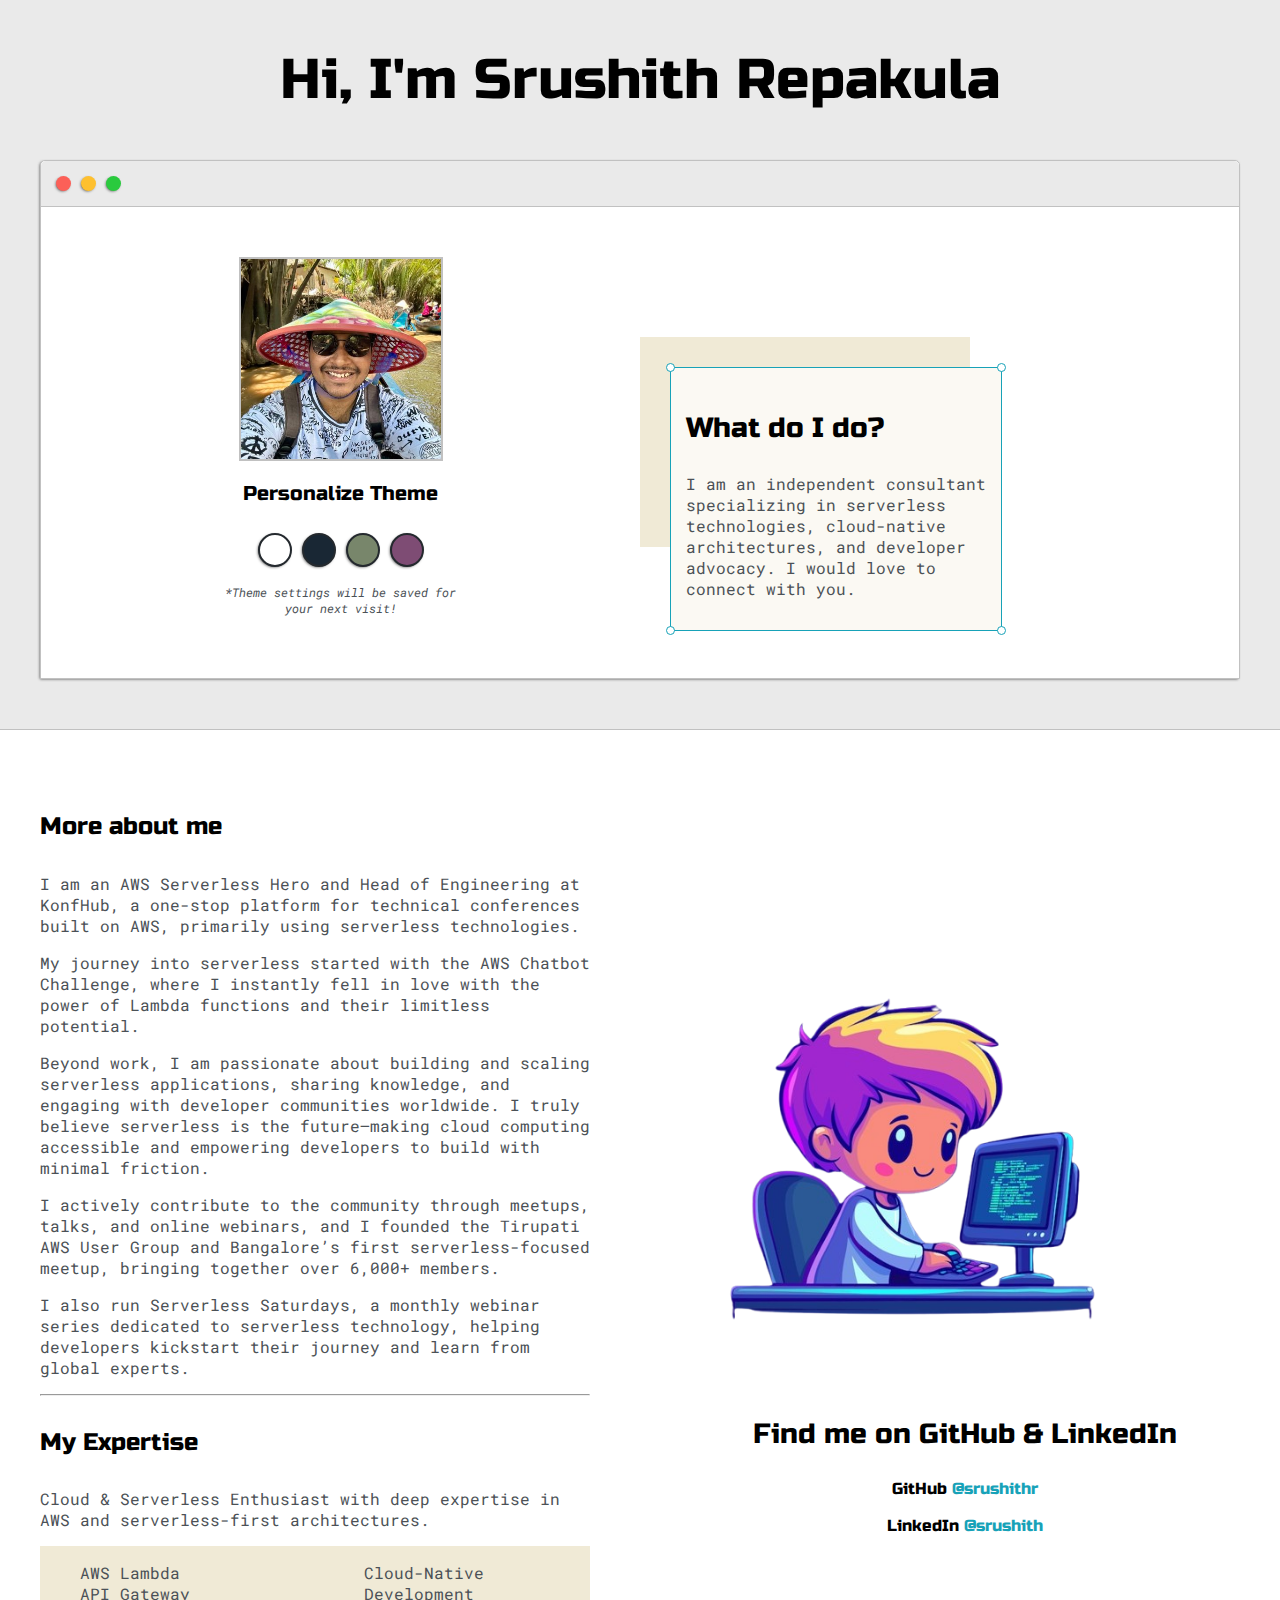
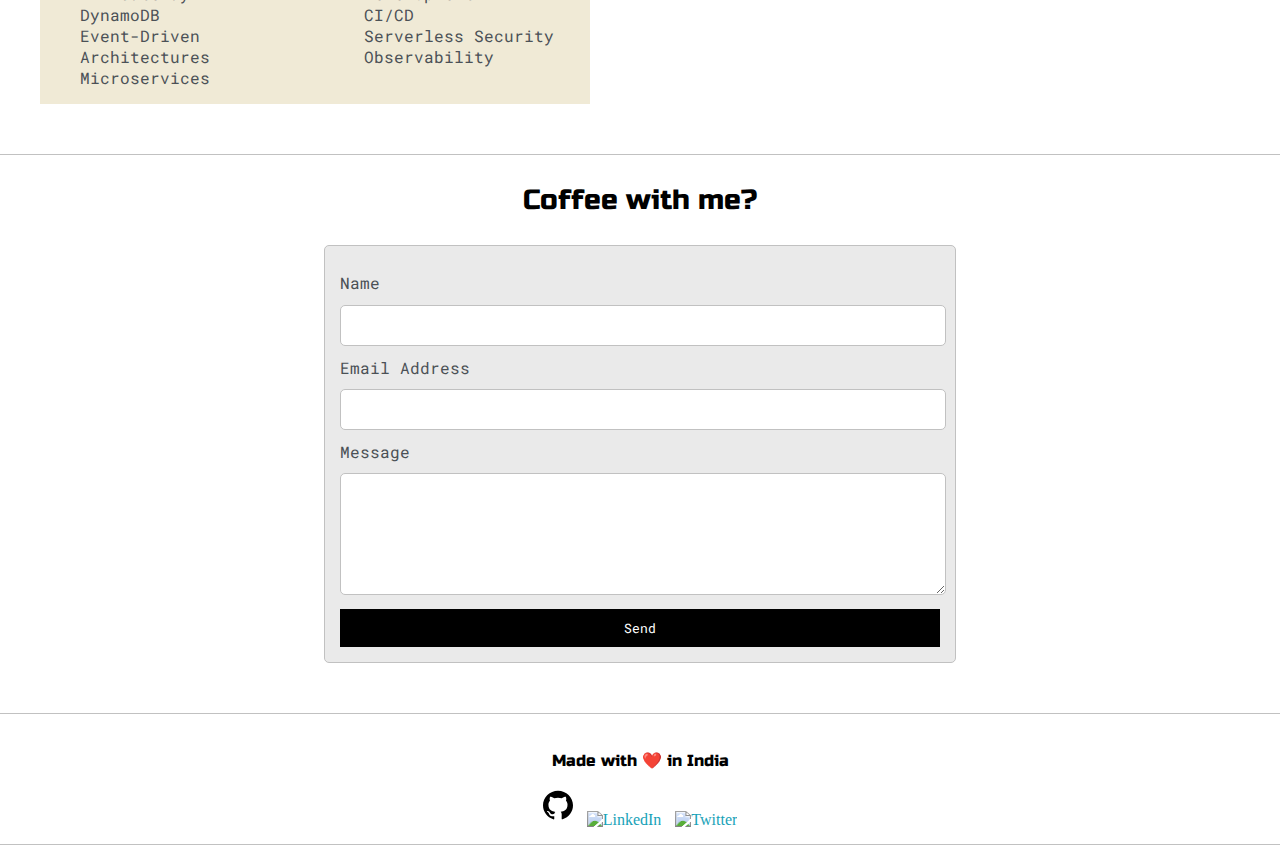
==== index.html @ 2303cbf9 "first commit" ====
<!DOCTYPE html>
<html>
  <head>
    <title>Srushith Repakula</title>

    <meta
      name="viewport"
      content="width=device-width, initial-scale=1, maximum-scale=1, minimum-scale=1"
    />
    <meta name="description" content="Portfolio" />
    <meta name="keywords" content="HTML, CSS, JavaScript" />
    <meta name="author" content="Srushith Repakula" />

    <link
      href="https://fonts.googleapis.com/css2?family=Russo+One&display=swap"
      rel="stylesheet"
    />

    <link
      href="https://fonts.googleapis.com/css2?family=Roboto+Mono:wght@500&family=Russo+One&display=swap"
      rel="stylesheet"
    />
    <link
      rel="icon"
      href="https://www.flaticon.com/svg/static/icons/svg/943/943026.svg"
      type="image/gif"
      sizes="16x16"
    />

    <link rel="stylesheet" href="default.css" />
    <link id="theme-style" rel="stylesheet" href="" />
  </head>
  <body>
    <section class="s1">
      <div class="main-container">
        <div class="greeting-wrapper">
          <h1>Hi, I'm Srushith Repakula</h1>
        </div>

        <div class="intro-wrapper" style="margin-bottom: 50px">
          <div class="nav-wrapper">
            <div class="dots-wrapper">
              <div id="dot-1" class="browser-dot"></div>
              <div id="dot-2" class="browser-dot"></div>
              <div id="dot-3" class="browser-dot"></div>
            </div>
          </div>

          <div class="left-column">
            <img
              id="profile_pic"
              src="images/srushith.jpg"
              alt="Srushith Repakula"
            />
            <h5 style="text-align: center; line-height: 0">
              Personalize Theme
            </h5>

            <div id="theme-options-wrapper">
              <div data-mode="light" id="light-mode" class="theme-dot"></div>
              <div data-mode="blue" id="blue-mode" class="theme-dot"></div>
              <div data-mode="green" id="green-mode" class="theme-dot"></div>
              <div data-mode="purple" id="purple-mode" class="theme-dot"></div>
            </div>

            <p id="settings-note">
              *Theme settings will be saved for<br />your next visit!
            </p>
          </div>

          <div class="right-column">
            <div id="preview-shadow">
              <div id="preview">
                <div id="corner-tl" class="corner"></div>
                <div id="corner-tr" class="corner"></div>
                <h3>What do I do?</h3>
                <p>
                  I am an independent consultant specializing in serverless
                  technologies, cloud-native architectures, and developer
                  advocacy. I would love to connect with you.
                </p>
                <div id="corner-br" class="corner"></div>
                <div id="corner-bl" class="corner"></div>
              </div>
            </div>
          </div>
        </div>
      </div>
    </section>

    <section class="s2">
      <div class="main-container">
        <div class="about-wrapper">
          <div class="about-me">
            <h4>More about me</h4>
            <p>
              I am an AWS Serverless Hero and Head of Engineering at KonfHub, a
              one-stop platform for technical conferences built on AWS,
              primarily using serverless technologies.
            </p>

            <p>
              My journey into serverless started with the AWS Chatbot Challenge,
              where I instantly fell in love with the power of Lambda functions
              and their limitless potential.
            </p>

            <p>
              Beyond work, I am passionate about building and scaling serverless
              applications, sharing knowledge, and engaging with developer
              communities worldwide. I truly believe serverless is the
              future—making cloud computing accessible and empowering developers
              to build with minimal friction.
            </p>

            <p>
              I actively contribute to the community through meetups, talks, and
              online webinars, and I founded the Tirupati AWS User Group and
              Bangalore’s first serverless-focused meetup, bringing together
              over 6,000+ members.
            </p>

            <p>
              I also run Serverless Saturdays, a monthly webinar series
              dedicated to serverless technology, helping developers kickstart
              their journey and learn from global experts.
            </p>

            <hr />

            <h4>My Expertise</h4>

            <p>
              Cloud & Serverless Enthusiast with deep expertise in AWS and
              serverless-first architectures.
            </p>

            <div id="skills">
              <ul>
                <li>AWS Lambda</li>
                <li>API Gateway</li>
                <li>DynamoDB</li>
                <li>Event-Driven Architectures</li>
                <li>Microservices</li>
              </ul>
              <ul>
                <li>Cloud-Native Development</li>
                <li>CI/CD</li>
                <li>Serverless Security</li>
                <li>Observability</li>
              </ul>
            </div>
          </div>

          <div class="social-links">
            <img id="social_img" src="images/programmer.png" alt="" />
            <h3>Find me on GitHub & LinkedIn</h3>

            <h6 class="social-title">
              GitHub
              <a target="_blank" href="https://github.com/SrushithR">
                @srushithr</a
              >
            </h6>
            <br />
            <h6 class="social-title">
              LinkedIn
              <a target="_blank" href="https://www.linkedin.com/in/srushith/">
                @srushith</a
              >
            </h6>
          </div>
        </div>
      </div>
    </section>

    <section class="s2">
      <div class="main-container">
        <h3 style="text-align: center">Coffee with me?</h3>

        <form
          id="contact-form"
          action="mailto:srush007@gmail.com?subject=Interested to have a coffee with you!"
          enctype="text/plain"
          method="post"
        >
          <label for="name">Name</label>
          <input class="input-field" type="text" name="name" id="name" />

          <label for="email">Email Address</label>
          <input class="input-field" type="text" name="email" id="email" />

          <label for="message">Message</label>
          <textarea class="input-field" name="message" id="message"></textarea>

          <input id="submit-btn" type="submit" value="Send" />
        </form>
      </div>
    </section>
    <section class="s2">
      <div class="main-container footer">
        <h6>Made with ❤️ in India</h6>
        <div class="footer-icons">
          <a href="https://github.com/SrushithR" target="_blank"
            ><svg id="github" viewBox="0 0 24 24">
              <path
                d="m12 .5c-6.63 0-12 5.28-12 11.792 0 5.211 3.438 9.63 8.205 11.188.6.111.82-.254.82-.567 0-.28-.01-1.022-.015-2.005-3.338.711-4.042-1.582-4.042-1.582-.546-1.361-1.335-1.725-1.335-1.725-1.087-.731.084-.716.084-.716 1.205.082 1.838 1.215 1.838 1.215 1.07 1.803 2.809 1.282 3.495.981.108-.763.417-1.282.76-1.577-2.665-.295-5.466-1.309-5.466-5.827 0-1.287.465-2.339 1.235-3.164-.135-.298-.54-1.497.105-3.121 0 0 1.005-.316 3.3 1.209.96-.262 1.98-.392 3-.398 1.02.006 2.04.136 3 .398 2.28-1.525 3.285-1.209 3.285-1.209.645 1.624.24 2.823.12 3.121.765.825 1.23 1.877 1.23 3.164 0 4.53-2.805 5.527-5.475 5.817.42.354.81 1.077.81 2.182 0 1.578-.015 2.846-.015 3.229 0 .309.21.678.825.56 4.801-1.548 8.236-5.97 8.236-11.173 0-6.512-5.373-11.792-12-11.792z"
              /></svg
          ></a>
          <a href="https://www.linkedin.com/in/srushith/" target="_blank"
            ><img src="./images/social-icons/linkedin.svg" alt="LinkedIn"
          /></a>
          <a href="https://x.com/SrushithR" target="_blank"
            ><img src="./images/social-icons/twitter.svg" alt="Twitter"
          /></a>
        </div>
      </div>
    </section>

    <script src="script.js"></script>
  </body>
</html>
---- default.css ----
:root {
    --mainColor: #eaeaea;
    --secondaryColor: #fff;

    --borderColor: #c1c1c1;

    --mainText: black;
    --secondaryText: #4b5156;

    --themeDotBorder: #24292e;

    --previewBg: rgb(251, 249, 243);
    --previewShadow: #f0ead6;

    --buttonColor: black;
}

html,
body {
    padding: 0;
    margin: 0;
    scroll-behavior: smooth;
}

body * {
    transition: 0.3s;
}

h1,
h2,
h3,
h4,
h5,
h6,
strong {
    color: var(--mainText);
    font-family: "Russo One", sans-serif;
    font-weight: 500;
}

p,
li,
span,
label,
input,
textarea {
    color: var(--secondaryText);
    font-family: "Roboto Mono", monospace;
}

a {
    text-decoration: none;
    color: #17a2b8;
}

ul {
    list-style: none;
}

h1 {
    font-size: 56px;
}
h2 {
    font-size: 36px;
}
h3 {
    font-size: 28px;
}
h4 {
    font-size: 24px;
}
h5 {
    font-size: 20px;
}
h6 {
    font-size: 16px;
}

.s1 {
    background-color: var(--mainColor);
    border-bottom: 1px solid var(--borderColor);
    overflow: auto;
}

.s2 {
    background-color: var(--secondaryColor);
    border-bottom: 1px solid var(--borderColor);
    overflow: auto;
}

.main-container {
    width: 1200px;
    margin: 0 auto;
}

.greeting-wrapper {
    display: grid;
    text-align: center;
    align-content: center;
    min-height: 10em;
}

.intro-wrapper {
    background-color: var(--secondaryColor);
    border: 1px solid var(--borderColor);
    border-radius: 5px 5px 0 0;

    -webkit-box-shadow: -1px 1px 3px -1px rgba(0, 0, 0, 0.75);
    -moz-box-shadow: -1px 1px 3px -1px rgba(0, 0, 0, 0.75);
    box-shadow: -1px 1px 3px -1px rgba(0, 0, 0, 0.75);

    display: grid;
    grid-template-columns: 1fr 1fr;
    grid-template-areas:
        "nav-wrapper nav-wrapper"
        "left-column right-column";
}

.nav-wrapper {
    border-radius: 5px 5px 0 0;
    grid-area: nav-wrapper;
    border-bottom: 1px solid var(--borderColor);
    display: flex;
    justify-content: space-between;
    align-items: center;
    background-color: var(--mainColor);
}

#navigation a {
    color: var(--mainText);
}

#navigation {
    margin: 0;
    padding: 10px;
}

#navigation li {
    display: inline-block;
    margin-right: 5px;
    margin-left: 5px;
}

.dots-wrapper {
    display: flex;
    padding: 10px;
}

#dot-1 {
    background-color: #fc6058;
}

#dot-2 {
    background-color: #fec02f;
}

#dot-3 {
    background-color: #2aca3e;
}

.browser-dot {
    background-color: black;
    height: 15px;
    width: 15px;
    border-radius: 50%;
    margin: 5px;

    -webkit-box-shadow: -1px 1px 3px -1px rgba(0, 0, 0, 0.75);
    -moz-box-shadow: -1px 1px 3px -1px rgba(0, 0, 0, 0.75);
    box-shadow: -1px 1px 3px -1px rgba(0, 0, 0, 0.75);
}

.left-column {
    grid-area: left-column;
    padding-top: 50px;
    padding-bottom: 50px;
}

#profile_pic {
    display: block;
    margin: 0 auto;

    height: 200px;
    width: 200px;
    object-fit: cover;
    border: 2px solid var(--borderColor);
}

#theme-options-wrapper {
    display: flex;
    justify-content: center;
}

.theme-dot {
    height: 30px;
    width: 30px;
    background-color: black;
    border-radius: 50%;

    margin: 5px;
    border: 2px solid var(--themeDotBorder);

    -webkit-box-shadow: -1px 1px 3px -1px rgba(0, 0, 0, 0.75);
    -moz-box-shadow: -1px 1px 3px -1px rgba(0, 0, 0, 0.75);
    box-shadow: -1px 1px 3px -1px rgba(0, 0, 0, 0.75);

    cursor: pointer;
}

.theme-dot:hover {
    border-width: 5px;
}

#light-mode {
    background-color: #fff;
}

#blue-mode {
    background-color: #192734;
}

#green-mode {
    background-color: #78866b;
}

#purple-mode {
    background-color: #7e4c74;
}

#settings-note {
    font-size: 12px;
    font-style: italic;
    text-align: center;
}

.right-column {
    grid-area: right-column;
    display: grid;
    align-content: center;

    padding-top: 50px;
    padding-bottom: 50px;
}

#preview-shadow {
    background-color: var(--previewShadow);
    max-width: 300px;
    height: 180px;
    padding-left: 30px;
    padding-top: 30px;
}

#preview {
    width: 300px;
    border: 1.5px solid #17a2b8;
    background-color: var(--previewBg);
    padding: 15px;
    position: relative;
}

.corner {
    width: 7px;
    height: 7px;
    border-radius: 50%;
    border: 1.5px solid #17a2b8;
    background-color: #fff;
    position: absolute;
}

#corner-tl {
    top: -5px;
    left: -5px;
}

#corner-tr {
    top: -5px;
    right: -5px;
}

#corner-br {
    bottom: -5px;
    right: -5px;
}

#corner-bl {
    bottom: -5px;
    left: -5px;
}

.about-wrapper {
    display: grid;
    grid-template-columns: repeat(auto-fit, minmax(320px, 1fr));
    padding-bottom: 50px;
    padding-top: 50px;
    gap: 100px;
}

#skills {
    display: flex;
    justify-content: space-evenly;
    background-color: var(--previewShadow);
}

.social-links {
    display: grid;
    align-content: center;
    text-align: center;
}

#social_img {
    width: 80%;
    height: auto;
}

.social-title {
    margin: 0;
}

.source-code {
    display: flex;
    justify-content: space-between;
    padding-top: 4px;
}

.post-wrapper {
    display: grid;
    grid-template-columns: repeat(auto-fit, 320px);
    gap: 20px;
    justify-content: center;
    padding-bottom: 50px;
}

.post {
    background-color: white !important;
    border: 1px solid var(--borderColor);
    -webkit-box-shadow: -2px 7px 21px -9px rgba(0, 0, 0, 0.75);
    -moz-box-shadow: -2px 7px 21px -9px rgba(0, 0, 0, 0.75);
    box-shadow: -2px 7px 21px -9px rgba(0, 0, 0, 0.75);
}

.thumbnail {
    display: block;
    width: 100%;
    height: 180px;
    object-fit: cover;
}

.post-preview {
    background-color: #fff;
    padding: 15px;
}

.post-title {
    color: black;
    margin: 0;
    padding-bottom: 4px;
}

.post-intro {
    color: #4b5156;
    font-size: 14px;
    display: -webkit-box;
    -webkit-line-clamp: 3;
    -webkit-box-orient: vertical;
    overflow: hidden;
    line-height: 20px;
    min-height: 60px;
    /*padding-top: inherit;*/
}

#contact-form {
    display: block;
    max-width: 600px;
    margin: 0 auto;
    border: 1px solid var(--borderColor);
    padding: 15px;
    border-radius: 5px;
    background-color: var(--mainColor);
    margin-bottom: 50px;
}

#contact-form label {
    line-height: 2.7em;
}

#contact-form textarea {
    min-height: 100px;
    font-size: 14px;
}

.input-field {
    width: 100%;
    padding-top: 10px;
    padding-bottom: 10px;
    background-color: var(--secondaryColor);
    border-radius: 5px;
    border: 1px solid var(--borderColor);
    font-size: 14px;
}

#submit-btn {
    margin-top: 10px;
    width: 100%;
    padding-top: 10px;
    padding-bottom: 10px;
    color: #fff;
    background-color: var(--buttonColor);
    border: none;
}

.footer {
    display: flex;
    justify-content: center;
    flex-direction: column;
    align-items: center;
}
.footer-icons{
    width: 100%;
    text-align: center;
    color:black;
    padding: 10px 0px;
}
.footer h6{
    margin-bottom: 5px;
}
.footer-icons img {
    margin: 5px;
    height: 30px;width: 30px;
}
.footer-icons svg{
    margin: 5px;
    height: 30px;width: 30px;
}

@media screen and (max-width: 1200px) {
    .main-container {
        width: 95%;
    }
}

@media screen and (max-width: 800px) {
    .intro-wrapper {
        grid-template-columns: 1fr;
        grid-template-areas:
            "nav-wrapper"
            "left-column"
            "right-column";
    }

    .right-column {
        justify-content: center;
    }
}

@media screen and (max-width: 400px) {
    #preview-shadow {
        max-width: 280px;
        height: 180px;
        padding-left: 10px;
        padding-top: 10px;
    }

    #preview {
        width: 280px;
    }
    .footer-icons img svg{
        margin: 5px;
        color: white;
        
        height: 25px;width: 25px;
    }
}
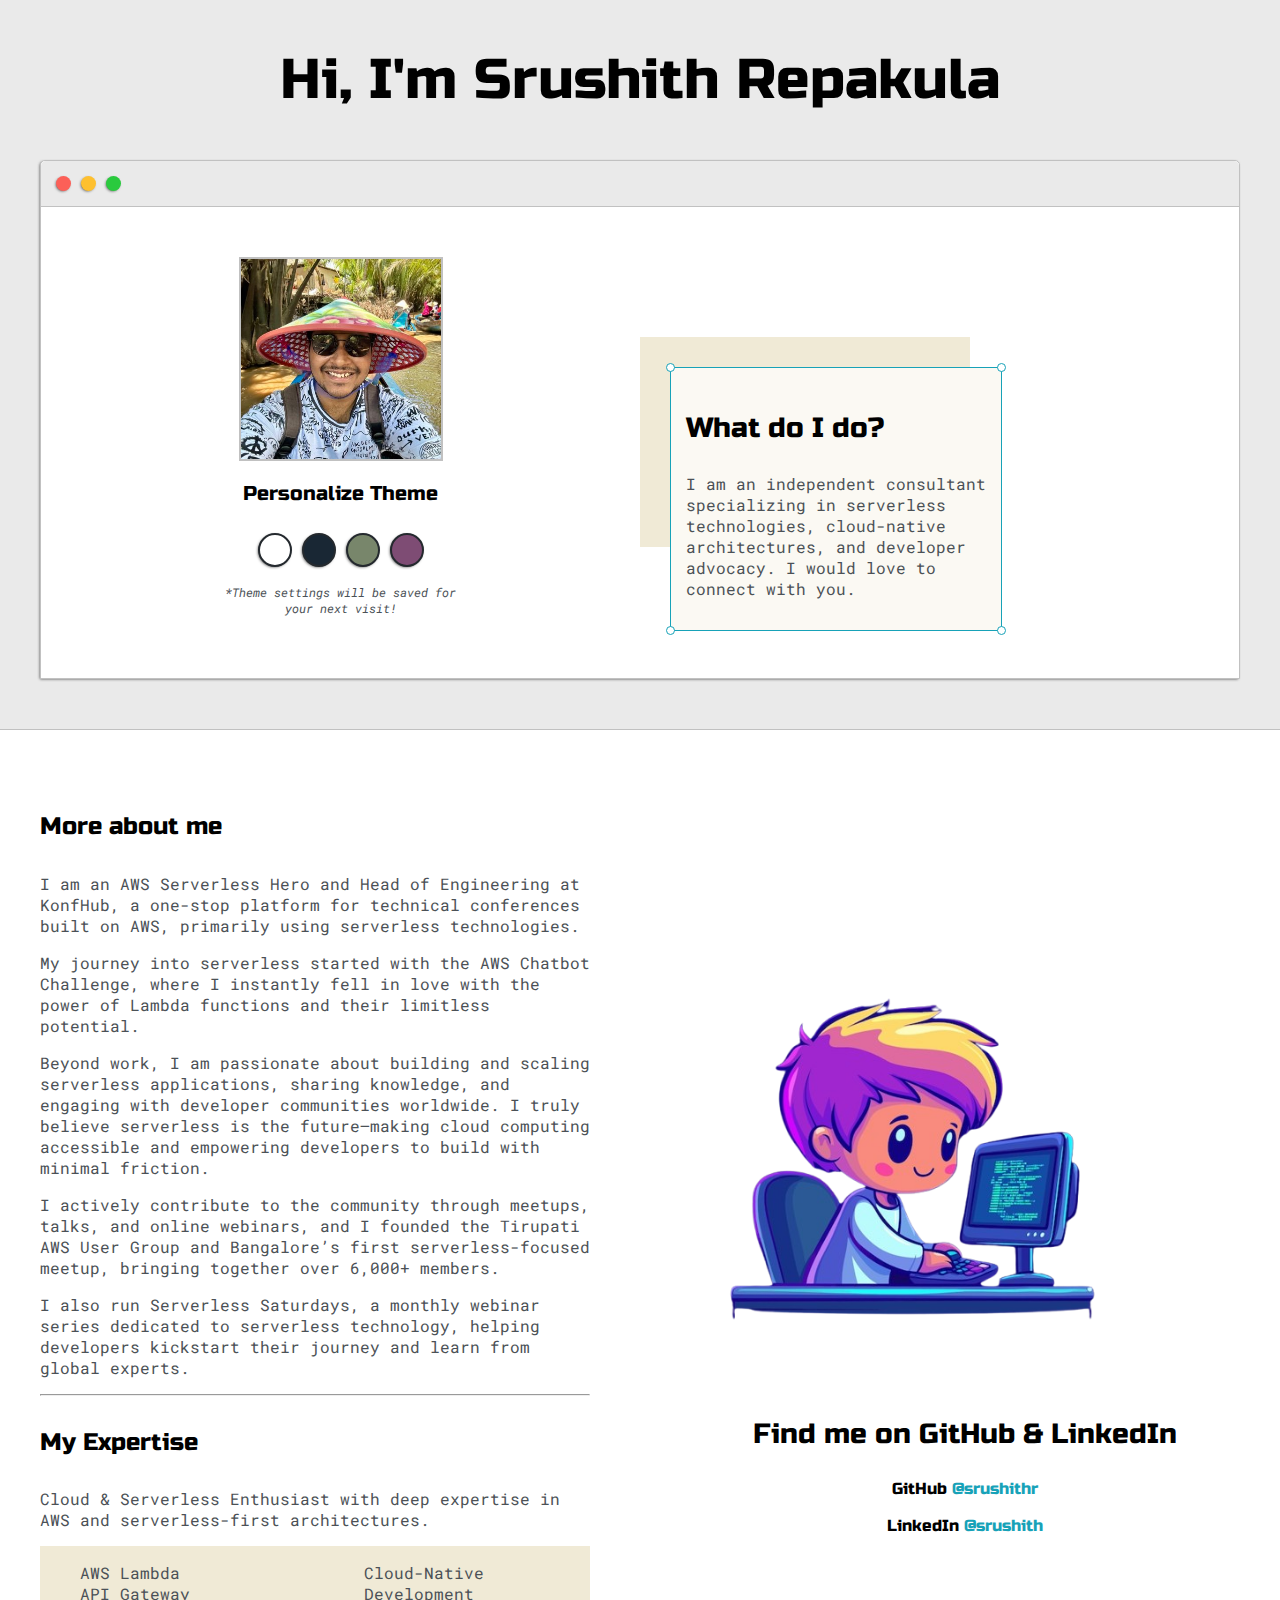
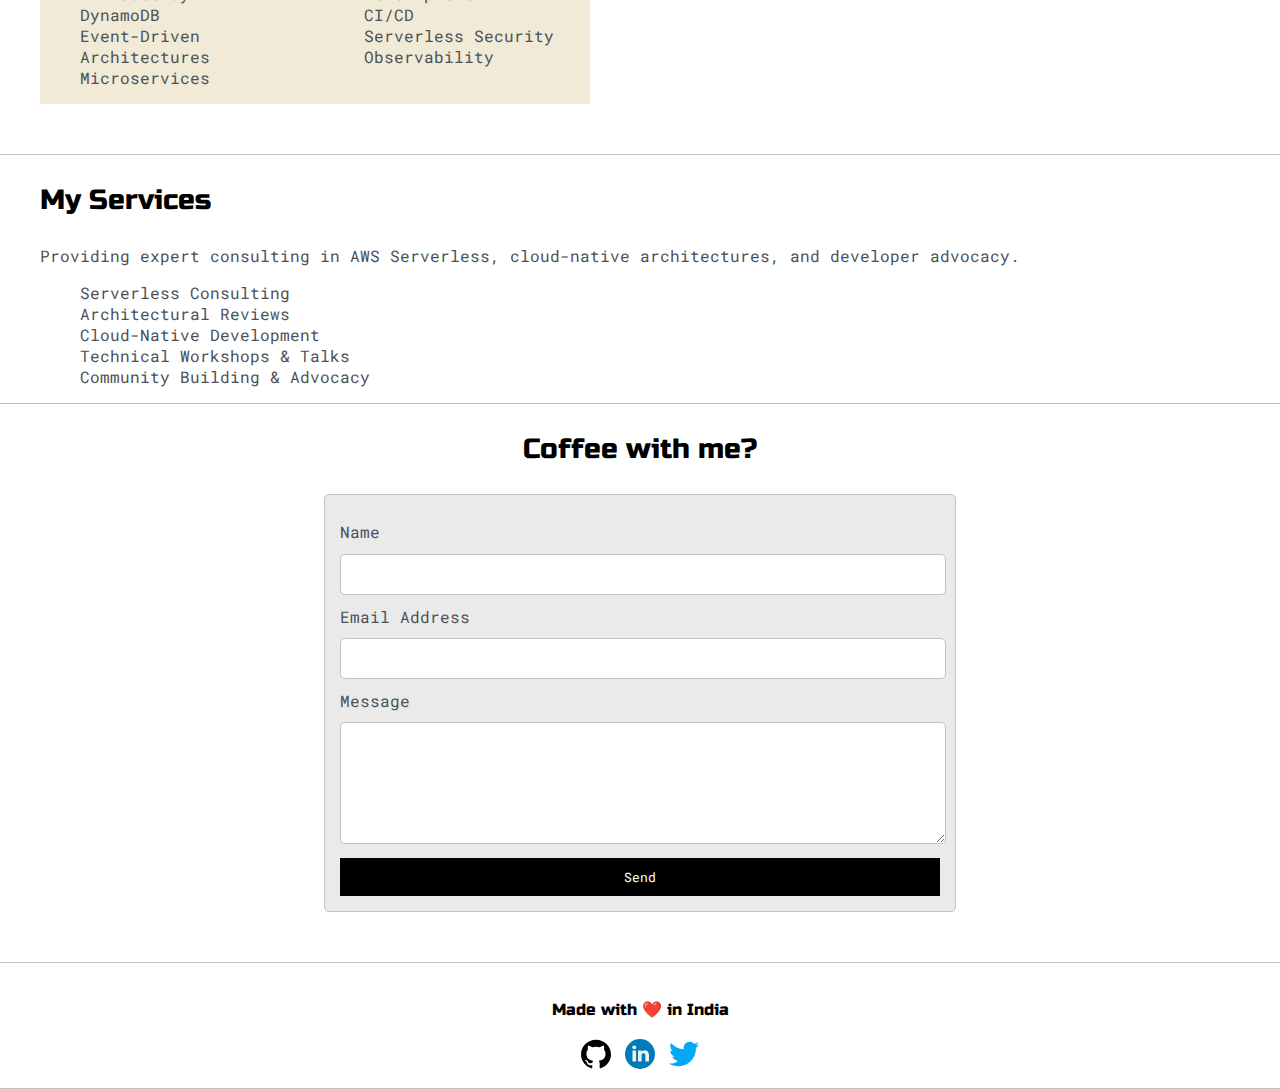
==== commit fa4b9fc1: "feat: added services" ====
--- a/index.html
+++ b/index.html
@@ -176,6 +176,21 @@
 
     <section class="s2">
       <div class="main-container">
+        <h3>My Services</h3>
+        <p>Providing expert consulting in AWS Serverless, cloud-native architectures, and developer advocacy.</p>
+        <ul>
+          <li>Serverless Consulting</li>
+          <li>Architectural Reviews</li>
+          <li>Cloud-Native Development</li>
+          <li>Technical Workshops & Talks</li>
+          <li>Community Building & Advocacy</li>
+        </ul>
+      </div>
+    </section>
+    
+
+    <section class="s2">
+      <div class="main-container">
         <h3 style="text-align: center">Coffee with me?</h3>
 
         <form
@@ -197,6 +212,9 @@
         </form>
       </div>
     </section>
+
+
+
     <section class="s2">
       <div class="main-container footer">
         <h6>Made with ❤️ in India</h6>
@@ -205,8 +223,9 @@
             ><svg id="github" viewBox="0 0 24 24">
               <path
                 d="m12 .5c-6.63 0-12 5.28-12 11.792 0 5.211 3.438 9.63 8.205 11.188.6.111.82-.254.82-.567 0-.28-.01-1.022-.015-2.005-3.338.711-4.042-1.582-4.042-1.582-.546-1.361-1.335-1.725-1.335-1.725-1.087-.731.084-.716.084-.716 1.205.082 1.838 1.215 1.838 1.215 1.07 1.803 2.809 1.282 3.495.981.108-.763.417-1.282.76-1.577-2.665-.295-5.466-1.309-5.466-5.827 0-1.287.465-2.339 1.235-3.164-.135-.298-.54-1.497.105-3.121 0 0 1.005-.316 3.3 1.209.96-.262 1.98-.392 3-.398 1.02.006 2.04.136 3 .398 2.28-1.525 3.285-1.209 3.285-1.209.645 1.624.24 2.823.12 3.121.765.825 1.23 1.877 1.23 3.164 0 4.53-2.805 5.527-5.475 5.817.42.354.81 1.077.81 2.182 0 1.578-.015 2.846-.015 3.229 0 .309.21.678.825.56 4.801-1.548 8.236-5.97 8.236-11.173 0-6.512-5.373-11.792-12-11.792z"
-              /></svg
-          ></a>
+              />
+            </svg>
+          </a>
           <a href="https://www.linkedin.com/in/srushith/" target="_blank"
             ><img src="./images/social-icons/linkedin.svg" alt="LinkedIn"
           /></a>
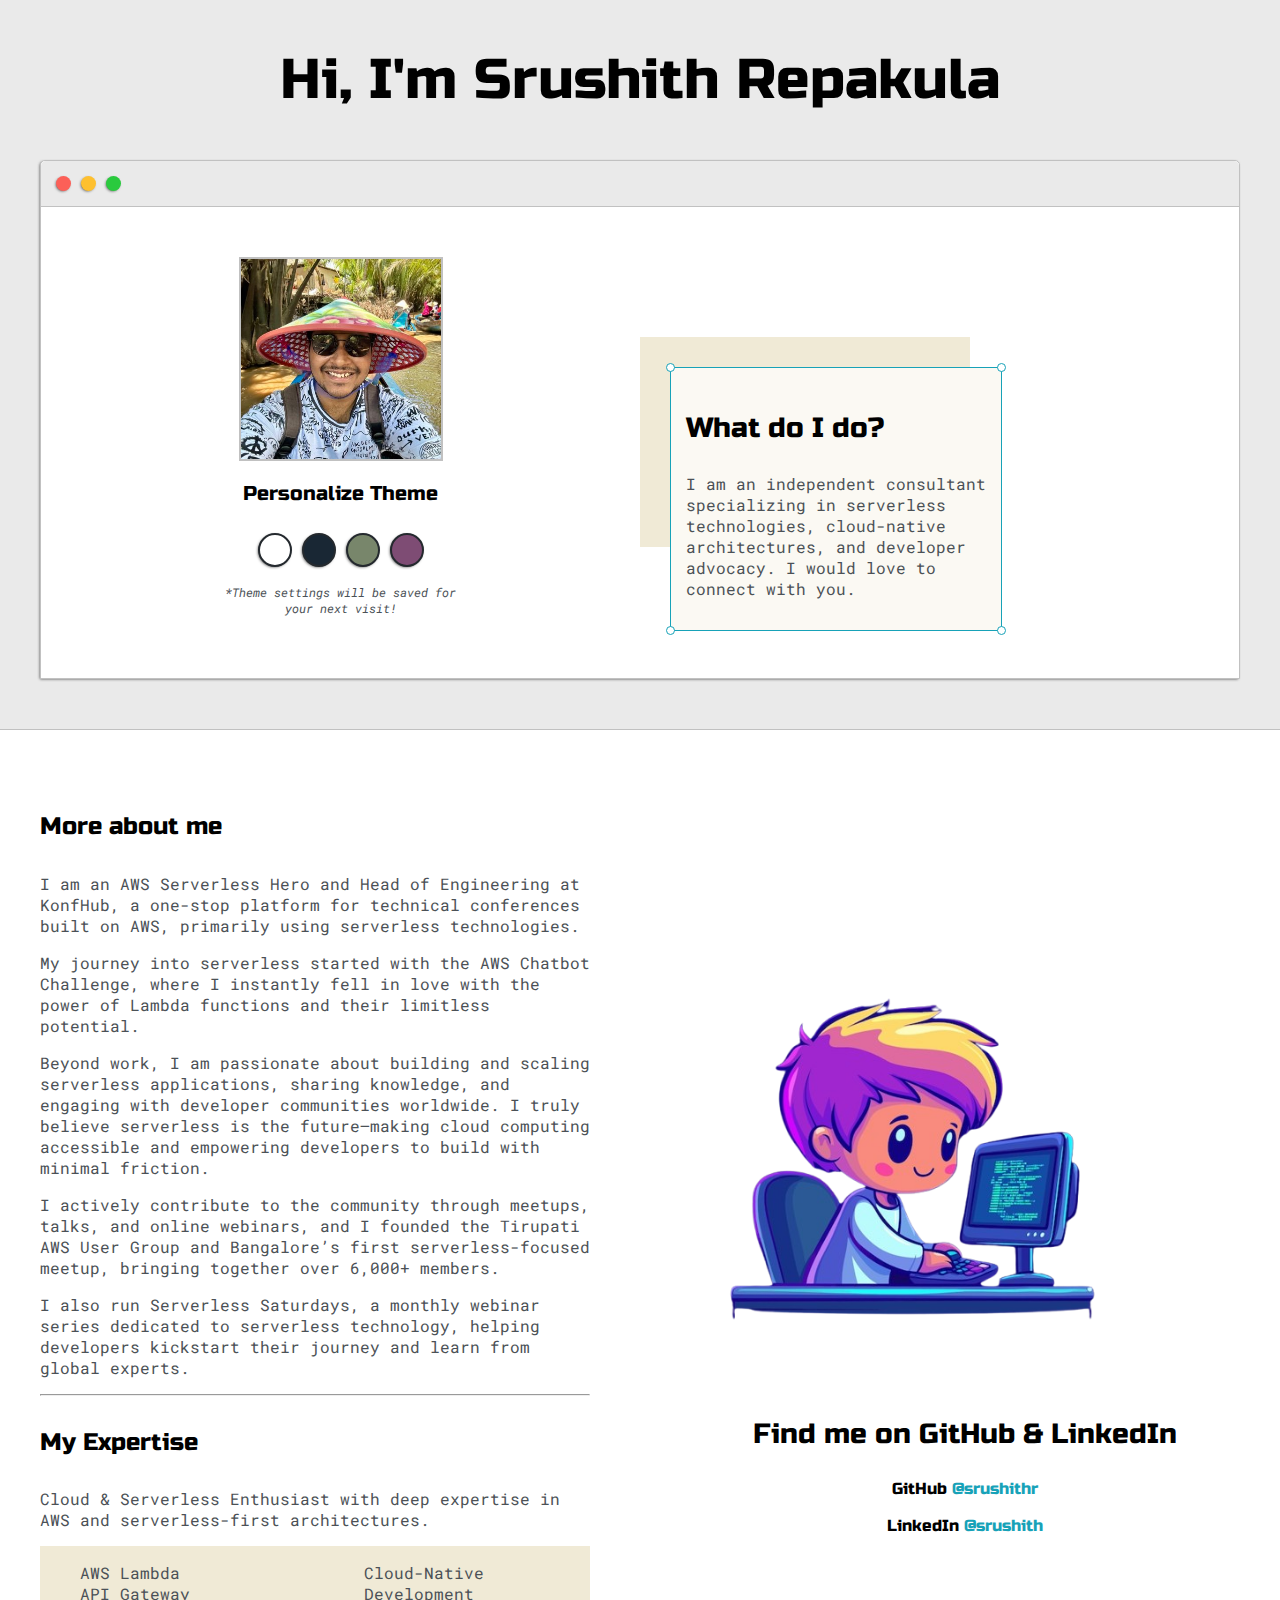
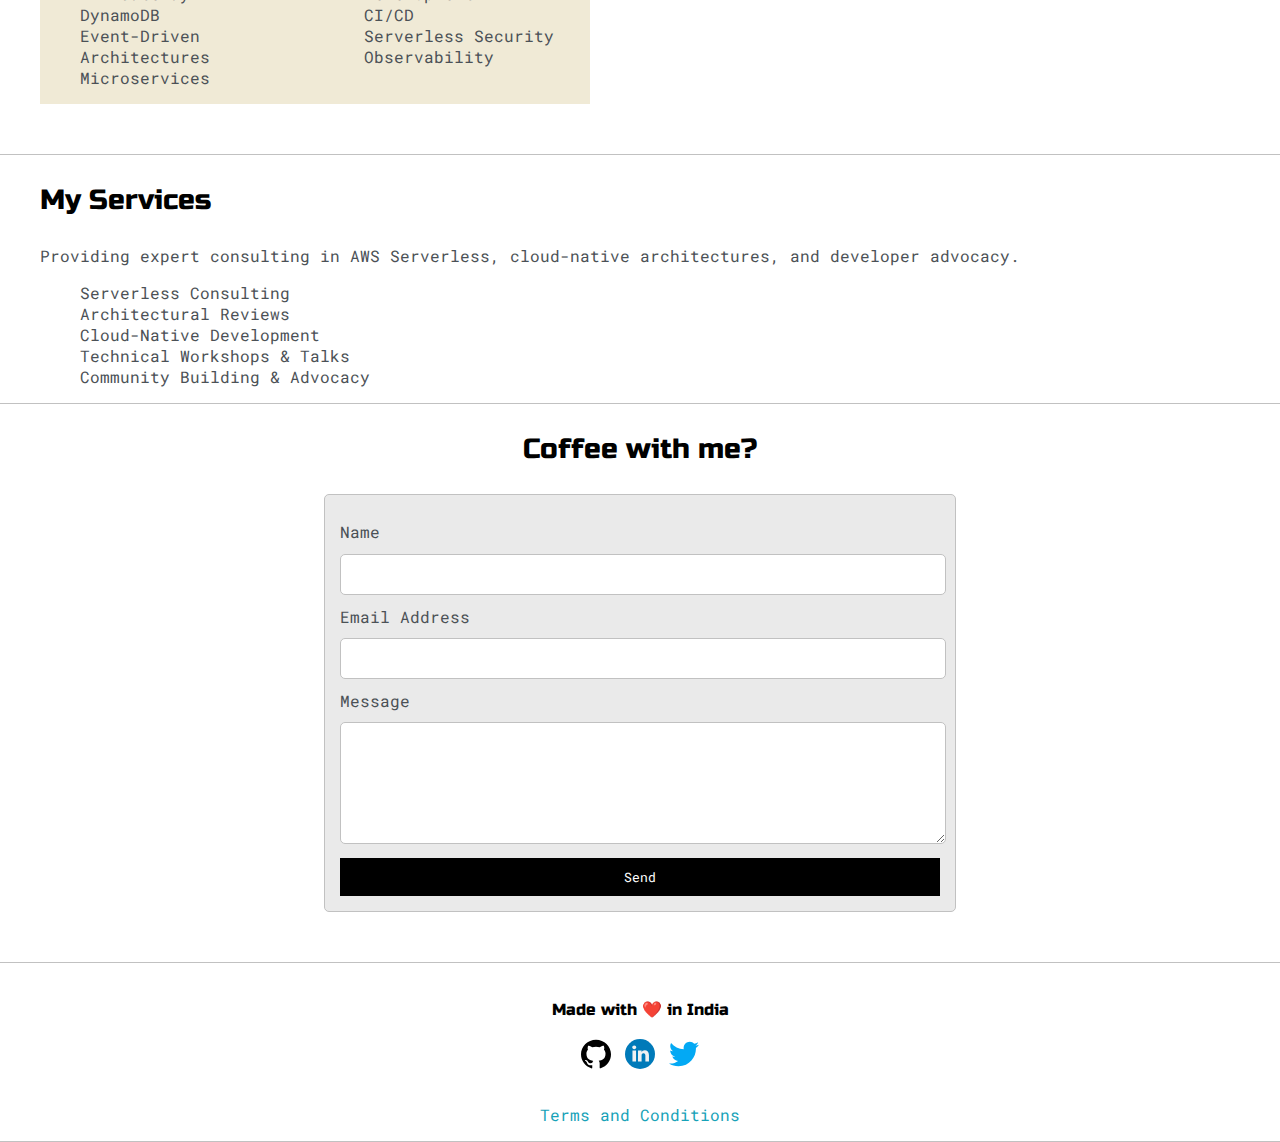
==== commit b805d9e0: "feat: added tnc" ====
--- a/index.html
+++ b/index.html
@@ -233,6 +233,7 @@
             ><img src="./images/social-icons/twitter.svg" alt="Twitter"
           /></a>
         </div>
+        <p><a href="https://merchant.razorpay.com/policy/PrVrWiSfuM8dId/terms" target="_blank">Terms and Conditions</a></p>
       </div>
     </section>
 
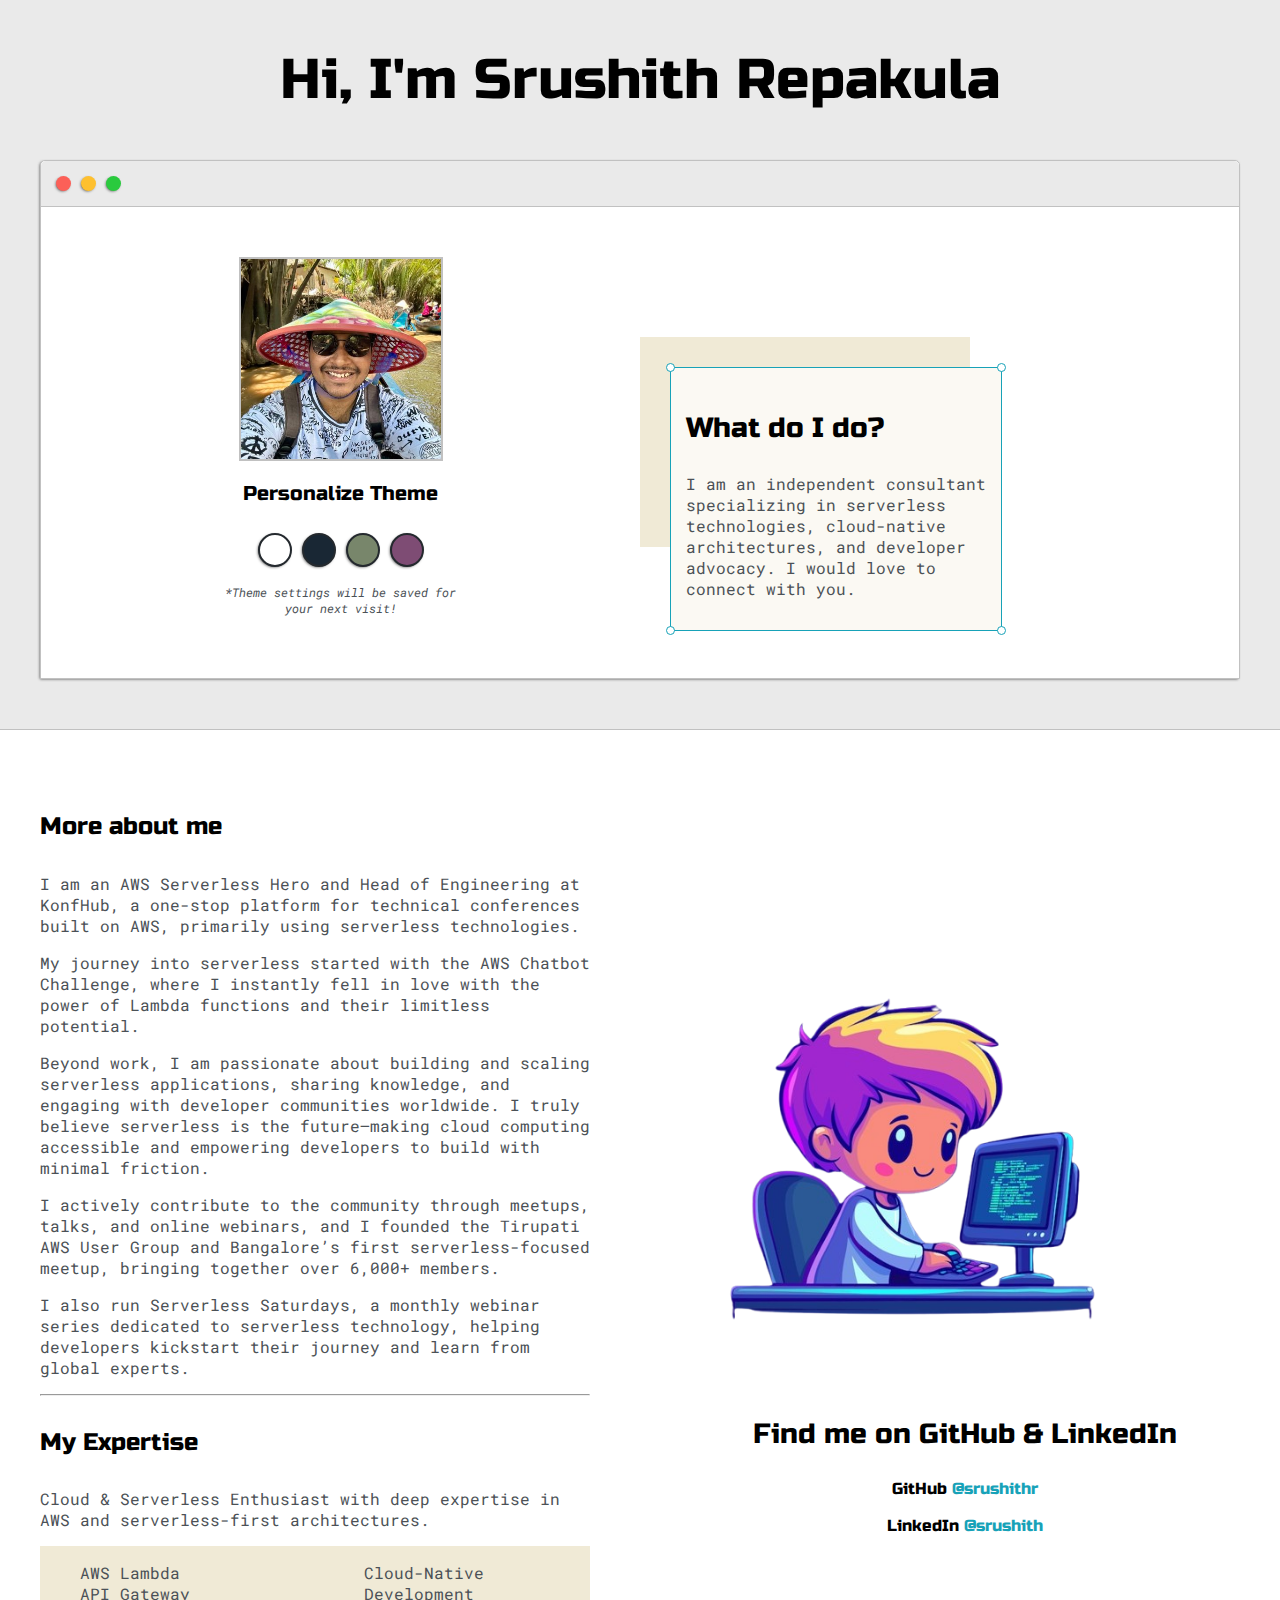
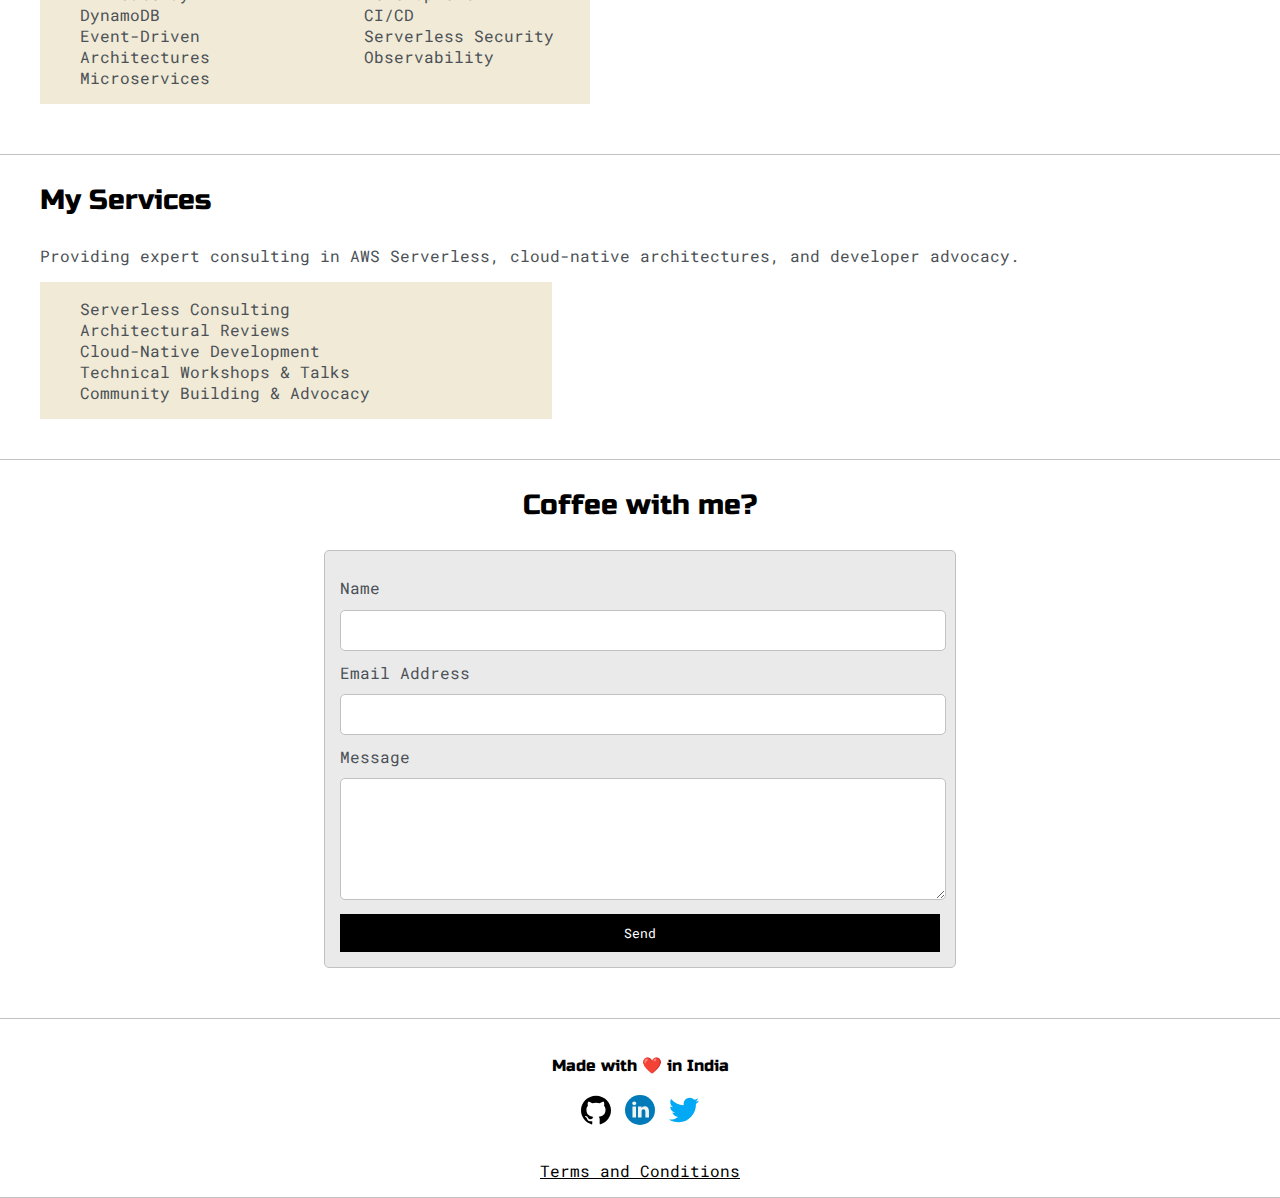
==== commit b336e483: "few more chnges" ====
--- a/index.html
+++ b/index.html
@@ -178,6 +178,7 @@
       <div class="main-container">
         <h3>My Services</h3>
         <p>Providing expert consulting in AWS Serverless, cloud-native architectures, and developer advocacy.</p>
+        <div id="skills" style="width: 40vw; margin-bottom: 40px; text-align: left; justify-content: start;">
         <ul>
           <li>Serverless Consulting</li>
           <li>Architectural Reviews</li>
@@ -185,6 +186,8 @@
           <li>Technical Workshops & Talks</li>
           <li>Community Building & Advocacy</li>
         </ul>
+       
+      </div>
       </div>
     </section>
     
@@ -233,7 +236,7 @@
             ><img src="./images/social-icons/twitter.svg" alt="Twitter"
           /></a>
         </div>
-        <p><a href="https://merchant.razorpay.com/policy/PrVrWiSfuM8dId/terms" target="_blank">Terms and Conditions</a></p>
+        <p><a href="https://merchant.razorpay.com/policy/PrVrWiSfuM8dId/terms"  class="tc" target="_blank">Terms and Conditions</a></p>
       </div>
     </section>
 
--- a/default.css
+++ b/default.css
@@ -432,6 +432,11 @@
     height: 30px;width: 30px;
 }
 
+.tc {
+    color: var(--mainText);
+    text-decoration: underline;
+}
+
 @media screen and (max-width: 1200px) {
     .main-container {
         width: 95%;
